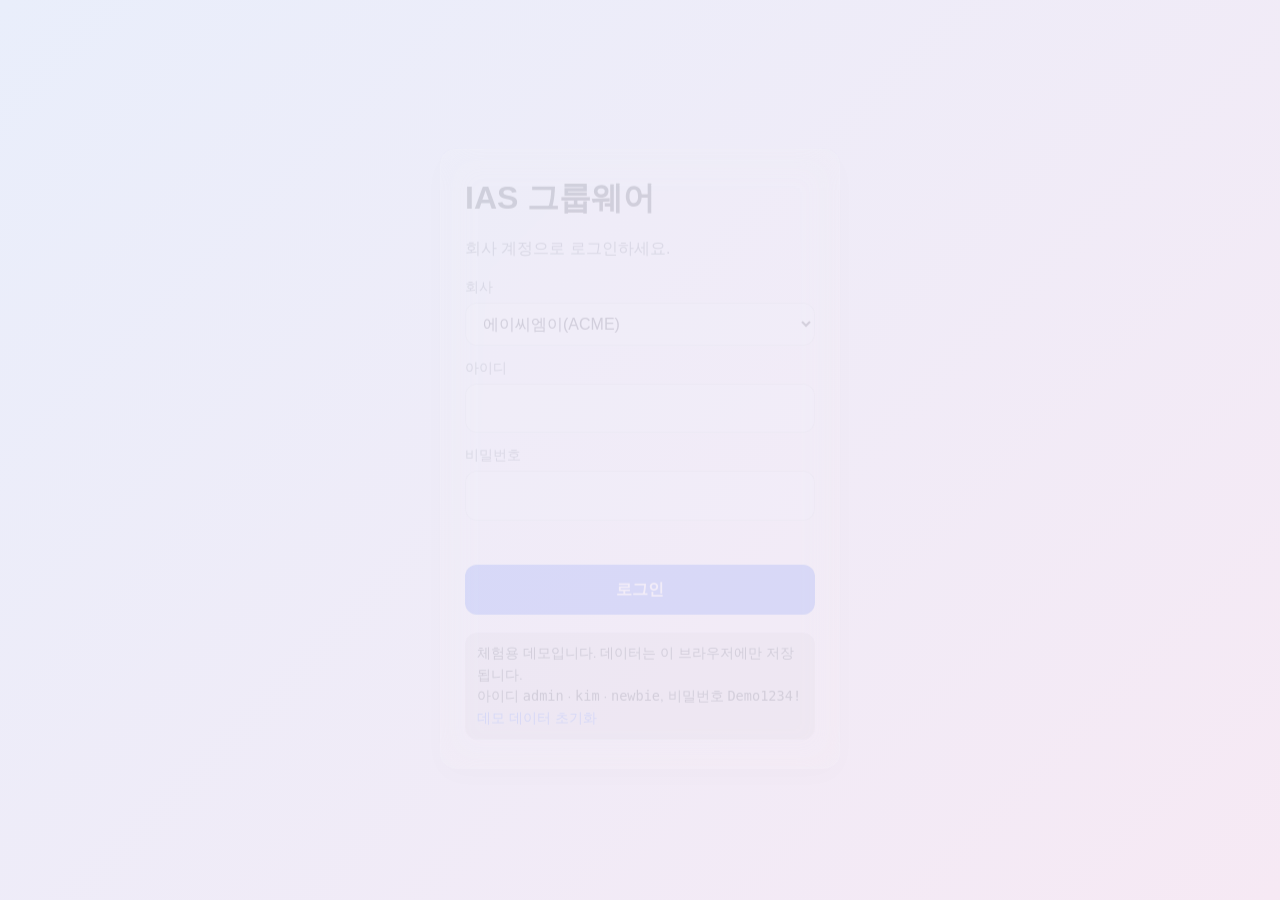
==== ias/index.html @ 37a10c51 "Add IAS groupware static demo under /ias with swappable API backend Co-Authored-By: Claude Sonnet 5." ====
<!DOCTYPE html>
<html lang="ko">
<head>
<meta charset="UTF-8">
<meta name="viewport" content="width=device-width, initial-scale=1">
<title>IAS · IAS</title>
<link rel="icon" href="data:,">
<script src="js/theme.js"></script>
<link rel="stylesheet" href="css/ias.css">
</head>
<body>
<script src="js/core.js"></script>
<script src="js/backend-local.js"></script>
<script src="js/backend-http.js"></script>
<script>
IAS.api.me().then(function () { location.replace('home.html'); }, function () { location.replace('login.html'); });
</script>
<noscript>JavaScript가 필요합니다.</noscript>
</body>
</html>
---- ias/css/ias.css ----
/* IAS 공용 스타일. 색·크기는 :root 토큰만 쓰고, 화면 전용 <style>에는 배치만 둔다. */
:root {
  --bg1: #e9eefb; --bg2: #f6e9f4;
  --text: #1b1e27; --muted: #5d6475;
  --glass: rgba(255, 255, 255, .62); --glass-border: rgba(255, 255, 255, .8);
  --line: rgba(20, 30, 60, .12);
  --accent: #3d6df2; --accent-text: #fff; --danger: #d6384a;
  --radius: 16px; --shadow: 0 8px 28px rgba(30, 40, 90, .12);
  --topbar-h: 56px;
}
@media (prefers-color-scheme: dark) {
  :root:not([data-theme="light"]) {
    --bg1: #12141c; --bg2: #1d1630;
    --text: #eceef5; --muted: #a2a8ba;
    --glass: rgba(34, 38, 52, .66); --glass-border: rgba(255, 255, 255, .1);
    --line: rgba(255, 255, 255, .12);
    --accent: #7c9bff; --accent-text: #0d1020; --danger: #ff7080;
    --shadow: 0 8px 28px rgba(0, 0, 0, .4);
  }
}
:root[data-theme="dark"] {
  --bg1: #12141c; --bg2: #1d1630;
  --text: #eceef5; --muted: #a2a8ba;
  --glass: rgba(34, 38, 52, .66); --glass-border: rgba(255, 255, 255, .1);
  --line: rgba(255, 255, 255, .12);
  --accent: #7c9bff; --accent-text: #0d1020; --danger: #ff7080;
  --shadow: 0 8px 28px rgba(0, 0, 0, .4);
}

* { box-sizing: border-box; }
html { min-height: 100%; }
body {
  margin: 0; min-height: 100vh; color: var(--text);
  background: linear-gradient(135deg, var(--bg1), var(--bg2)) fixed;
  font-family: -apple-system, BlinkMacSystemFont, "Apple SD Gothic Neo", "Noto Sans KR", "Malgun Gothic", sans-serif;
  line-height: 1.6;
}
a { color: var(--accent); }
h1, h2, h3 { line-height: 1.3; }
.muted { color: var(--muted); }
.pad { padding: 14px; }
[hidden] { display: none !important; }

.glass {
  background: var(--glass); border: 1px solid var(--glass-border);
  border-radius: var(--radius); box-shadow: var(--shadow);
  -webkit-backdrop-filter: blur(18px); backdrop-filter: blur(18px);
}
.page { max-width: 880px; margin: 0 auto; padding: 16px; }
.has-topbar .page { padding-top: calc(var(--topbar-h) + 24px); }

/* 입력·버튼 */
.field, .textarea, select.field {
  width: 100%; padding: 11px 13px; font: inherit; color: var(--text);
  background: var(--glass); border: 1px solid var(--line); border-radius: 12px; outline: none;
}
.field:focus, .textarea:focus { border-color: var(--accent); box-shadow: 0 0 0 3px color-mix(in srgb, var(--accent) 25%, transparent); }
.field.invalid, .textarea.invalid { border-color: var(--danger); }
.textarea { min-height: 180px; resize: vertical; }
.lbl { display: block; margin: 12px 0 4px; font-size: .85rem; color: var(--muted); }
.btn {
  display: inline-block; padding: 11px 16px; font: inherit; font-weight: 600; text-align: center; text-decoration: none;
  border: 1px solid var(--line); border-radius: 12px; cursor: pointer; color: var(--text); background: transparent;
}
.btn-primary { background: var(--accent); color: var(--accent-text); border-color: transparent; }
.btn-glass { background: var(--glass); }
.btn:disabled { opacity: .55; cursor: default; }
.link { background: none; border: 0; padding: 0; font: inherit; color: var(--accent); cursor: pointer; }
.error { color: var(--danger); min-height: 1.4em; margin: 8px 0 0; font-size: .92rem; }
.shake { animation: shake .35s; }
@keyframes shake { 25% { transform: translateX(-6px); } 75% { transform: translateX(6px); } }
.rise { animation: rise .4s ease both; }
@keyframes rise { from { opacity: 0; transform: translateY(10px); } }
@media (prefers-reduced-motion: reduce) { .rise, .shake { animation: none; } }

/* 상단 바 */
.topbar {
  position: fixed; top: 8px; left: 8px; right: 8px; z-index: 20; height: var(--topbar-h);
  display: flex; align-items: center; gap: 6px; padding: 0 8px; border-radius: 18px;
}
.topbar .title { flex: 1; margin: 0; font-size: 1.05rem; padding-left: 6px; }
.ibtn {
  position: relative; width: 40px; height: 40px; display: grid; place-items: center; font-size: 1.1rem;
  border: 0; border-radius: 50%; background: transparent; color: var(--text); cursor: pointer; text-decoration: none;
}
.ibtn:hover { background: var(--line); }
.avatar { background: var(--accent); color: var(--accent-text); font-weight: 700; font-size: 1rem; }
.avatar:hover { background: var(--accent); filter: brightness(1.08); }
.badge {
  position: absolute; top: 2px; right: 0; min-width: 18px; height: 18px; padding: 0 5px; border-radius: 9px;
  background: var(--danger); color: #fff; font-size: .7rem; font-weight: 700; line-height: 18px; text-align: center;
}
.panel {
  display: none; position: absolute; top: calc(var(--topbar-h) + 6px); right: 0; width: min(360px, calc(100vw - 16px));
  max-height: 70vh; overflow: auto; padding: 8px;
}
.panel.open { display: block; }
.panel-head { display: flex; justify-content: space-between; padding: 8px 10px; font-size: .85rem; color: var(--muted); }
.notif-item { display: block; width: 100%; padding: 10px; text-align: left; font: inherit; color: var(--text); background: none; border: 0; border-radius: 10px; cursor: pointer; }
.notif-item:hover { background: var(--line); }
.notif-item small { display: block; color: var(--muted); }
.notif-item.unread b::before { content: "● "; color: var(--accent); }
.me-card { display: flex; gap: 12px; align-items: center; padding: 8px 6px 4px; }
.me-card small { display: block; color: var(--muted); }
.me-photo { width: 48px; height: 48px; display: grid; place-items: center; border-radius: 50%; background: var(--accent); color: var(--accent-text); font-weight: 700; font-size: 1.3rem; }
.panel .field, .panel .btn { margin-top: 8px; width: 100%; }
.segmented { display: flex; border: 1px solid var(--line); border-radius: 12px; overflow: hidden; }
.segmented button { flex: 1; padding: 9px 4px; font: inherit; color: var(--text); background: none; border: 0; cursor: pointer; }
.segmented button.on { background: var(--accent); color: var(--accent-text); font-weight: 700; }
.scroll { scrollbar-width: thin; scrollbar-color: var(--line) transparent; }
.toast {
  position: fixed; left: 50%; bottom: 28px; transform: translateX(-50%); z-index: 50; max-width: 90vw;
  padding: 11px 18px; border-radius: 999px; background: var(--text); color: var(--bg1); box-shadow: var(--shadow);
}

/* 홈 */
.widgets { display: grid; gap: 14px; grid-template-columns: repeat(auto-fit, minmax(280px, 1fr)); }
.widget { padding: 16px; }
.widget h2 { margin: 0 0 8px; font-size: 1rem; }
.widget ul { margin: 0; padding: 0; list-style: none; }
.widget li { padding: 6px 0; border-top: 1px solid var(--line); }
.widget li:first-child { border-top: 0; }
.widget li a { color: var(--text); text-decoration: none; }
.widget li small { display: block; color: var(--muted); }
.apps { display: grid; gap: 14px; grid-template-columns: repeat(auto-fill, minmax(96px, 1fr)); margin-top: 22px; }
.app { display: grid; justify-items: center; gap: 6px; padding: 14px 6px; color: var(--text); text-decoration: none; font-size: .9rem; }
.app .fico { width: 56px; height: 56px; display: grid; place-items: center; font-size: 1.7rem; border-radius: 16px; color: #fff; }

/* 게시판 */
.hboard { overflow: hidden; }
.hboard-head, .hboard-row { display: grid; grid-template-columns: 88px 1fr 90px 130px; gap: 8px; padding: 11px 14px; align-items: center; }
.hboard-head { font-size: .82rem; color: var(--muted); border-bottom: 1px solid var(--line); }
.hboard-row { color: var(--text); text-decoration: none; border-top: 1px solid var(--line); }
.hboard-row:first-of-type { border-top: 0; }
.hboard-row:hover { background: var(--line); }
.hboard-row .t { overflow: hidden; text-overflow: ellipsis; white-space: nowrap; }
.tag { display: inline-block; padding: 1px 8px; font-size: .75rem; border-radius: 999px; background: var(--line); }
.tag.pin { background: var(--accent); color: var(--accent-text); }
.tag.cnt { margin-left: 6px; }
.tabs { display: flex; gap: 8px; margin-bottom: 12px; flex-wrap: wrap; align-items: center; }
.tabs .grow { flex: 1; }
.post-body { white-space: pre-wrap; word-break: break-word; padding: 8px 0 18px; }
.cmt { padding: 10px 0; border-top: 1px solid var(--line); }
.cmt small { color: var(--muted); }
.cmt p { margin: 4px 0 0; white-space: pre-wrap; word-break: break-word; }
.card { padding: 20px; }
.card + .card { margin-top: 14px; }
.log-row { display: grid; grid-template-columns: 150px 80px 90px 1fr; gap: 8px; padding: 9px 14px; border-top: 1px solid var(--line); font-size: .9rem; }

/* 로그인·비밀번호 변경 */
.center { min-height: 100vh; display: grid; place-items: center; padding: 16px; }
.auth-card { width: min(400px, 100%); padding: 28px 24px; }
.auth-card h1 { margin: 0 0 4px; }
.auth-card .field + .field { margin-top: 10px; }
.auth-card .btn { width: 100%; margin-top: 16px; }
.demo-hint { margin-top: 18px; padding: 10px 12px; border-radius: 12px; background: var(--line); font-size: .85rem; }
.demo-hint code { font-family: ui-monospace, Menlo, Consolas, monospace; }

@media (max-width: 600px) {
  .hboard-head, .hboard-row { grid-template-columns: 1fr 70px; }
  .hboard-head :nth-child(1), .hboard-head :nth-child(4), .hboard-row .c, .hboard-row .d { display: none; }
  .log-row { grid-template-columns: 1fr; gap: 0; }
}
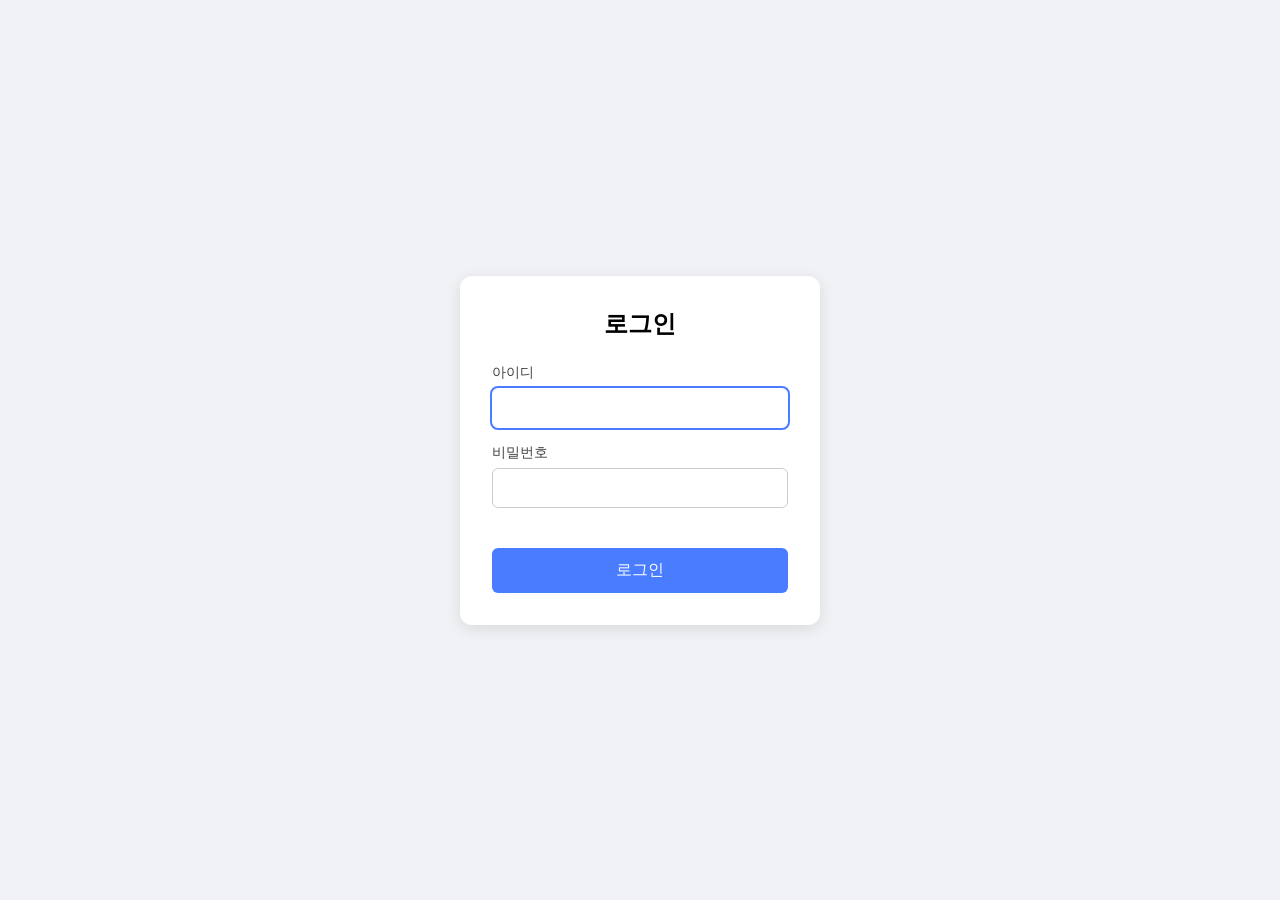
==== commit cbf42ca4: "Restore IAS home screen and open it after login Co-Authored-By: Claude Sonnet 5.5 <noreply@anthropic" ====
--- a/ias/index.html
+++ b/ias/index.html
@@ -13,7 +13,7 @@
 <script src="js/backend-local.js"></script>
 <script src="js/backend-http.js"></script>
 <script>
-IAS.api.me().then(function () { location.replace('home.html'); }, function () { location.replace('login.html'); });
+IAS.api.me().then(function () { location.replace('home.html'); }, function () { location.replace('../index.html'); });
 </script>
 <noscript>JavaScript가 필요합니다.</noscript>
 </body>
